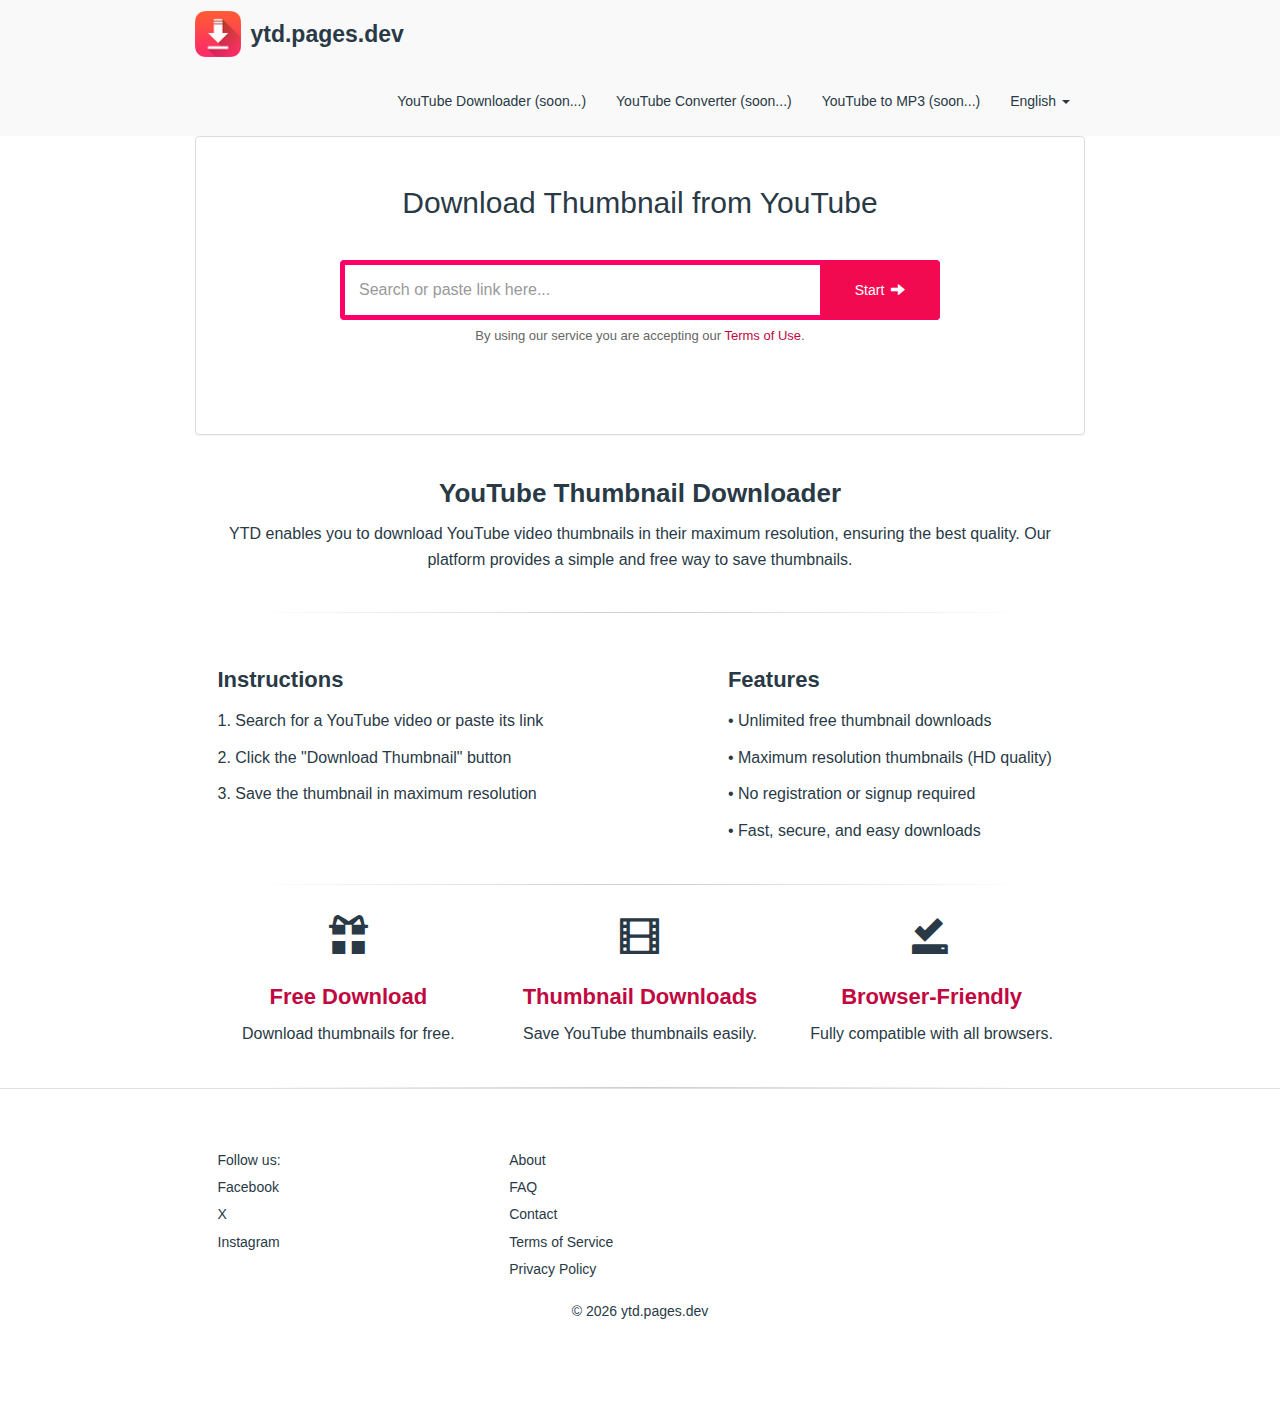
==== index.html @ ef10e4d9 "social media links" ====
<!DOCTYPE html>
<html lang="en">
    <head>
        <meta
            name="viewport"
            content="width=device-width, initial-scale=1, maximum-scale=5"
        />
        <title>
            YouTube Thumbnail Downloader - Download YouTube Thumbnail in Full
            resolution
        </title>
        <meta
            name="description"
            content="Online download thumbnail from YouTube for FREE to PC, mobile. Supports downloading full resolution format: Full HD, High Resolution, Max Resolution, High definition"
        />
        <meta http-equiv="X-UA-Compatible" content="IE=edge" />
        <meta name="robots" content="index, follow" />
        <!-- Schema.org markup -->
        <meta itemprop="name" content="About ytd.pages.dev - YTD Download thumbnail from YouTube" />
        <meta
            itemprop="description"
            content="Online download thumbnail from YouTube for FREE to PC, mobile. Supports downloading full resolution format: Full HD, High Resolution, Max Resolution, High definition"
        />
        <meta itemprop="image" content="images/256x256.png" />
        <meta property="og:type" content="website" />
        <meta property="og:title" content="About ytd.pages.dev - YTD Download thumbnail from YouTube" />
        <meta
            property="og:description"
            content="Online download thumbnail from YouTube for FREE to PC, mobile. Supports downloading full resolution format: Full HD, High Resolution, Max Resolution, High definition"
        />
        <meta property="og:image" content="images/256x256.png" />
        <link rel="canonical" href="index.html" />
        <link rel="alternate" href="index.html" hreflang="x-default" />
        <link rel="alternate" href="index.html" hreflang="en" />
        <link rel="dns-prefetch" href="//youtubepp.com" />
        <link rel="icon" href="images/logo.png" />
        <link rel="stylesheet" type="text/css" href="css/bootstrap.min.css" />
        <link rel="stylesheet" type="text/css" href="css/style.css" />
        <!--[if lt IE 9]>
            <script
                src="https://oss.maxcdn.com/html5shiv/3.7.2/html5shiv.min.js"
                async="async"
            ></script>
            <script
                src="https://oss.maxcdn.com/respond/1.4.2/respond.min.js"
                async="async"
            ></script>
        <![endif]-->
        <script type="text/javascript" charset="utf-8">
            var base_url = 'index.html';
            var page_hl = 'en';
        </script>
    </head>

    <body id="bootstrap-themes" class="swag-line">
<div class="container-overflow-wrap">
    <nav class="navbar navbar-tall navbar-full" role="navigation">
        <div class="container">
            <div class="navbar-header">
                <div class="navbar-brand logo-cont">
                    <a class="" href="index.html" style="padding: 0">
                        <img
                            height="46px"
                            width="46px"
                            src="images/logo.png"
                            alt="Logo"
                            style="height: 46px"
                        />
                        <span id="logo-name"> ytd.pages.dev </span>
                    </a>
                </div>
                <button
                    type="button"
                    class="navbar-toggle collapsed pull-right"
                    data-toggle="collapse"
                    data-target="#global-nav"
                >
                    <span class="sr-only">ytd.pages.dev</span>
                    <span class="icon-bar"></span>
                    <span class="icon-bar"></span>
                    <span class="icon-bar"></span>
                </button>
            </div>
            <div
                class="collapse navbar-collapse p-l-0 p-r-0"
                id="global-nav"
            >
                <div class="navbar-right m-r-0">
                    <ul class="nav navbar-nav m-r-0 m-l-0">
                        <li>
                            <a
                                href="index.html"
                                target="_blank"
                                rel="noopener noreferrer"
                                >YouTube Downloader (soon...)</a
                            >
                        </li>
                        <li>
                            <a
                                href="index.html"
                                target="_blank"
                                rel="noopener noreferrer"
                                >YouTube Converter (soon...)</a
                            >
                        </li>
                        <li>
                            <a
                                href="index.html"
                                target="_blank"
                                rel="noopener noreferrer"
                                >YouTube to MP3 (soon...)</a
                            >
                        </li>
                        <li class="dropdown">
                            <a
                                href="javascript:void(0)"
                                class="dropdown-toggle"
                                data-toggle="dropdown"
                                role="button"
                                aria-haspopup="true"
                                aria-expanded="false"
                                >English <span class="caret"></span
                            ></a>
                            <ul class="dropdown-menu" id="menu-lang">
                            </ul>
                        </li>
                    </ul>
                </div> 
            </div> 
        </div> 
    </nav>
</div> 

            <div class="container">
                <div class="panel panel-default m-b-0">
                    <div class="panel-body">
                        <div class="div-form">
                            <div class="hero hero-homepage">
                                <h1 class="hero-header">
                                    Download Thumbnail from YouTube
                                </h1>
                                <form
                                    class="form-inline form-search"
                                    id="search-form"
                                    name="mc-embedded-subscribe-form"
                                >
                                    <input
                                        class="form-control input-lg"
                                        id="txt-url"
                                        name="query"
                                        type="text"
                                        placeholder="Search or paste link here..."
                                    />
                                    <button
                                        title="Start"
                                        type="button"
                                        id="btn-submit"
                                        class="btn btn-lg"
                                        onclick="analyze();"
                                    >
                                        <span class="hidden-xs">Start </span>
                                        <span
                                            class="glyphicon glyphicon-arrow-right"
                                        ></span>
                                    </button>
                                    <p class="small">
                                        By using our service you are accepting
                                        our
                                        <a
                                            class="active"
                                            href="pages/tos.html"
                                            target="_blank"
                                            >Terms of Use</a
                                        >.
                                    </p>
                                    <img
                                        id="loading_img"
                                        src="images/loading.gif"
                                        style="display: none"
                                        alt="loading..."
                                    />
                                </form>

                                <!-- Preview Section -->
                                <div id="preview-section" style="display: none">
                                    <h4>Thumbnail Preview:</h4>
                                    <img
                                        id="thumbnail-preview"
                                        src=""
                                        alt="Thumbnail Preview"
                                        style="max-width: 100%; height: auto; margin-bottom: 30px"
                                    />
                                    <br />
                                    <a
                                        id="download-link"
                                        href=""
                                        download
                                        style="display: inline-block"
                                        class="btn btn-success"
                                        >Download Thumbnail</a
                                    >
                                </div>

                                <div id="result"></div>
                            </div>
                        </div>
                    </div>
                </div>

                <div
                    class="row row-padded row-bordered row-centered p-l-md p-r-md"
                >
                    <div class="col-sm-12 text-center">
                        <h2><strong>YouTube Thumbnail Downloader</strong></h2>
                        <p>
                            YTD enables you to download YouTube video
                            thumbnails in their maximum resolution, ensuring the
                            best quality. Our platform provides a simple and
                            free way to save thumbnails.
                        </p>
                    </div>
                </div>

                <div
                    class="row row-padded row-bordered homepage-grid text-center p-l-md p-r-md"
                >
                    <div class="col-xs-12 col-sm-7 text-left">
                        <h3><strong>Instructions</strong></h3>
                        <p>1. Search for a YouTube video or paste its link</p>
                        <p>2. Click the "Download Thumbnail" button</p>
                        <p>3. Save the thumbnail in maximum resolution</p>
                    </div>
                    <div class="col-xs-12 col-sm-5 text-left">
                        <h3><strong>Features</strong></h3>
                        <p>• Unlimited free thumbnail downloads</p>
                        <p>• Maximum resolution thumbnails (HD quality)</p>
                        <p>• No registration or signup required</p>
                        <p>• Fast, secure, and easy downloads</p>
                    </div>
                </div>

                <div
                    class="row row-padded row-bordered homepage-grid text-center p-l-md p-r-md featured"
                >
                    <div class="col-sm-4">
                        <span
                            class="glyphicon glyphicon-gift"
                            aria-hidden="true"
                        >
                        </span>
                        <h3><strong>Free Download</strong></h3>
                        <p>Download thumbnails for free.</p>
                    </div>
                    <div class="col-sm-4">
                        <span
                            class="glyphicon glyphicon-film"
                            aria-hidden="true"
                        >
                        </span>
                        <h3><strong>Thumbnail Downloads</strong></h3>
                        <p>Save YouTube thumbnails easily.</p>
                    </div>
                    <div class="col-sm-4">
                        <span
                            class="glyphicon glyphicon-saved"
                            aria-hidden="true"
                        >
                        </span>
                        <h3><strong>Browser-Friendly</strong></h3>
                        <p>Fully compatible with all browsers.</p>
                    </div>
                </div>
            </div>
        </div>

        <div
            class="modal fade"
            id="progressModal"
            tabindex="1"
            role="dialog"
            aria-labelledby="videoTitle"
        >
            <div class="modal-dialog" role="document" style="z-index: 999999">
                <div class="modal-content">
                    <div class="modal-header">
                        <button
                            type="button"
                            class="close"
                            data-dismiss="modal"
                            aria-label="Close"
                        >
                            <span aria-hidden="true">×</span>
                        </button>
                        <h4 class="modal-title" id="progressModalLabel">
                            Please wait...
                        </h4>
                    </div>
                    <div class="modal-body">
                        <div class="progress">
                            <div
                                id="progressBar"
                                class="progress-bar progress-bar-info progress-bar-striped active"
                                role="progressbar"
                                aria-valuenow="50"
                                aria-valuemin="0"
                                aria-valuemax="100"
                                style="width: 0%"
                            ></div>
                        </div>
                        <div id="progressStatus" class="text-center">
                            Processing... Please wait.
                        </div>
                    </div>
                </div>
            </div>
        </div>
        
<footer class="footer clearfix footer-borderless">

    <div class="container">
        <div class="row p-l-md p-r-md">
            <div class="col-md-4">
                <p>Follow us:</p>
                <p><a class="footer-list-link" href="https://www.facebook.com/profile.php?id=61568594661386&mibextid=ZbWKwL">Facebook</a></p>
                <p><a class="footer-list-link" href="https://x.com/YTD1946216?s=09">X</a></p>
                <p><a class="footer-list-link" href="https://www.instagram.com/jphabsytd/profilecard/?igsh=MXM3ZTg4Mm10ZjRxdw==">Instagram</a></p>
            </div>
            <div class="col-md-4">
                <p><a class="footer-list-link" href="pages/about.html">About</a></p>
                <p><a class="footer-list-link" href="pages/faq.html">FAQ</a></p>
                <p><a class="footer-list-link" href="pages/contact.html">Contact</a></p>
                <p><a class="footer-list-link" href="pages/tos.html">Terms of Service</a></p>
                <p><a class="footer-list-link" href="pages/privacy-policy.html">Privacy Policy</a></p>
            </div>
        </div>
    </div>
    
    <p>&copy; <span id="year"></span> ytd.pages.dev</p>
    
</footer>

        <!-- Scripts -->
        <script src="js/main-v2.js"></script>
    </body>
</html>
---- css/style.css ----
.vertical-align {
    display: -webkit-box !important;
    display: -webkit-flex !important;
    display: -ms-flexbox !important;
    display: flex !important;
    -webkit-box-align: center;
    -webkit-align-items: center;
    -ms-flex-align: center;
    align-items: center
}

@-webkit-keyframes bounceInUp {
    0%, 100% {
        -webkit-transition-timing-function: cubic-bezier(0.23, 0.77, 0.34, 0.99);
        transition-timing-function: cubic-bezier(0.23, 0.77, 0.34, 0.99)
    }
    0% {
        -webkit-transform: translate3d(0, 150%, 0);
        transform: translate3d(0, 150%, 0)
    }
    100% {
        -webkit-transform: translate3d(0, 0, 0);
        transform: translate3d(0, 0, 0)
    }
}

@keyframes bounceInUp {
    0%, 100% {
        -webkit-transition-timing-function: cubic-bezier(0.23, 0.77, 0.34, 0.99);
        transition-timing-function: cubic-bezier(0.23, 0.77, 0.34, 0.99)
    }
    0% {
        -webkit-transform: translate3d(0, 150%, 0);
        transform: translate3d(0, 150%, 0)
    }
    100% {
        -webkit-transform: translate3d(0, 0, 0);
        transform: translate3d(0, 0, 0)
    }
}

@-webkit-keyframes bounceOutDown {
    0%, 100% {
        -webkit-transition-timing-function: cubic-bezier(0.23, 0.77, 0.34, 0.99);
        transition-timing-function: cubic-bezier(0.23, 0.77, 0.34, 0.99)
    }
    0% {
        -webkit-transform: translate3d(0, 0, 0);
        transform: translate3d(0, 0, 0)
    }
    100% {
        -webkit-transform: translate3d(0, 150%, 0);
        transform: translate3d(0, 150%, 0)
    }
}

@keyframes bounceOutDown {
    0%, 100% {
        -webkit-transition-timing-function: cubic-bezier(0.23, 0.77, 0.34, 0.99);
        transition-timing-function: cubic-bezier(0.23, 0.77, 0.34, 0.99)
    }
    0% {
        -webkit-transform: translate3d(0, 0, 0);
        transform: translate3d(0, 0, 0)
    }
    100% {
        -webkit-transform: translate3d(0, 150%, 0);
        transform: translate3d(0, 150%, 0)
    }
}

.animated {
    -webkit-animation-fill-mode: both;
    animation-fill-mode: both
}

.background-dark {
    background: #293a46
}

.text-dark {
    color: #293a46
}

.hidden-off-screen {
    position: absolute;
    left: -10000px;
    width: 1px;
    height: 1px;
    overflow: hidden
}

p:empty, #shopify-theme-controls, .jumbo-list-products .themeByline, .jumbo-list-products .themeFullInfo {
    display: none !important
}

.m-a-0 {
    margin: 0 !important
}

.m-t-0 {
    margin-top: 0 !important
}

.m-r-0 {
    margin-right: 0 !important
}

.m-b-0 {
    margin-bottom: 0 !important
}

.m-l-0 {
    margin-left: 0 !important
}

.m-x-0 {
    margin-right: 0 !important;
    margin-left: 0 !important
}

.m-y-0 {
    margin-top: 0 !important;
    margin-bottom: 0 !important
}

.m-a {
    margin: 15px !important
}

.m-t {
    margin-top: 15px !important
}

.m-r {
    margin-right: 15px !important
}

.m-b {
    margin-bottom: 15px !important
}

.m-l {
    margin-left: 15px !important
}

.m-x {
    margin-right: 15px !important;
    margin-left: 15px !important
}

.m-y {
    margin-top: 15px !important;
    margin-bottom: 15px !important
}

.m-x-auto {
    margin-right: auto !important;
    margin-left: auto !important
}

.m-a-md {
    margin: 22.5px !important
}

.m-t-md {
    margin-top: 22.5px !important
}

.m-r-md {
    margin-right: 22.5px !important
}

.m-b-md {
    margin-bottom: 22.5px !important
}

.m-l-md {
    margin-left: 22.5px !important
}

.m-x-md {
    margin-right: 22.5px !important;
    margin-left: 22.5px !important
}

.m-y-md {
    margin-top: 22.5px !important;
    margin-bottom: 22.5px !important
}

.m-a-lg {
    margin: 45px !important
}

.m-t-lg {
    margin-top: 45px !important
}

.m-r-lg {
    margin-right: 45px !important
}

.m-b-lg {
    margin-bottom: 45px !important
}

.m-l-lg {
    margin-left: 45px !important
}

.m-x-lg {
    margin-right: 45px !important;
    margin-left: 45px !important
}

.m-y-lg {
    margin-top: 45px !important;
    margin-bottom: 45px !important
}

.p-a-0 {
    padding: 0 !important
}

.p-t-0 {
    padding-top: 0 !important
}

.p-r-0 {
    padding-right: 0 !important
}

.p-b-0 {
    padding-bottom: 0 !important
}

.p-l-0 {
    padding-left: 0 !important
}

.p-x-0 {
    padding-right: 0 !important;
    padding-left: 0 !important
}

.p-y-0 {
    padding-top: 0 !important;
    padding-bottom: 0 !important
}

.p-a {
    padding: 15px !important
}

.p-t {
    padding-top: 15px !important
}

.p-r {
    padding-right: 15px !important
}

.p-b {
    padding-bottom: 15px !important
}

.p-l {
    padding-left: 15px !important
}

.p-x {
    padding-right: 15px !important;
    padding-left: 15px !important
}

.p-y {
    padding-top: 15px !important;
    padding-bottom: 15px !important
}

.p-a-md {
    padding: 22.5px !important
}

.p-t-md {
    padding-top: 22.5px !important
}

.p-r-md {
    padding-right: 22.5px !important
}

.p-b-md {
    padding-bottom: 22.5px !important
}

.p-l-md {
    padding-left: 22.5px !important
}

.p-x-md {
    padding-right: 22.5px !important;
    padding-left: 22.5px !important
}

.p-y-md {
    padding-top: 22.5px !important;
    padding-bottom: 22.5px !important
}

.p-a-lg {
    padding: 45px !important
}

.p-t-lg {
    padding-top: 45px !important
}

.p-r-lg {
    padding-right: 45px !important
}

.p-b-lg {
    padding-bottom: 45px !important
}

.p-l-lg {
    padding-left: 45px !important
}

.p-x-lg {
    padding-right: 45px !important;
    padding-left: 45px !important
}

.p-y-lg {
    padding-top: 45px !important;
    padding-bottom: 45px !important
}

.alert {
    border-radius: 6px;
    margin: 10px auto;
    padding: 10px;
    font-size: 12px
}

.alert-error {
    background-color: #fff7f7;
    border: 1px solid #ffc4c3;
    color: #e05050
}

.alert-success {
    background-color: #f2fff3;
    border: 1px solid #b3f4b6;
    color: #2ebd67
}

.errors ul {
    list-style: none;
    margin: 0;
    padding: 0
}

.btn-lg.focus, .btn-lg:focus, .btn-lg {
    display: inline-block;
    font-size: 14px;
    border-radius: 4px;
    color: #fff;
    border: 1px solid #ff0068;
    background: #f20a51;
    font-weight: 400
}

.btn.btn-lg:hover {
    color: #fff;
    background: #c10841;
    border: 1px solid #ff0068
}

input.btn:focus {
    outline: 0
}

.btn-sm {
    font-size: 12px;
    padding: 5px 15px
}

.btn-icon {
    background: transparent;
    margin-top: 0;
    margin-bottom: 0;
    padding: 12px 0;
    opacity: .2;
    -webkit-transition: opacity .2s ease-in-out;
    transition: opacity .2s ease-in-out
}

.btn-icon:hover, .btn-icon:focus {
    outline: none !important;
    opacity: .4
}

.btn-icon.btn-active {
    opacity: 1;
    pointer-events: none
}

.btn-icon:first-child {
    margin-left: 25px;
    margin-right: 5px
}

.link {
    font-size: inherit;
    background: transparent;
    padding: 0;
    margin: 0;
    border: 0;
    text-decoration: underline
}

.footer {
    position: relative;
    padding: 20px 0;
    text-align: center;
    font-size: 14px;
    border-top: 1px solid #dcdfe4
}

.footer p {
    margin-bottom: 5px
}

.footer a {
    text-decoration: none
}

.footer a:hover, .footer a:focus {
    text-decoration: underline
}

.footer-list, .footer-social-buttons {
    list-style: none;
    padding: 0;
    margin: 0 0 10px
}

.footer p:last-of-type, .footer-social-buttons {
    margin-bottom: 20px
}

.footer-list-item, .footer-social-buttons li {
    display: inline-block
}

.footer-list-item:not(:last-child):after {
    content: "\b7";
    padding: 10px
}

.btn-follow {
    margin-right: 20px
}

.btn-follow .twitter-follow-button {
    width: 225px !important
}

.btn-tweet .twitter-share-button {
    width: 98px !important
}

@media (min-width: 768px) {
    .footer {
        padding: 60px 0
    }
}

label, legend {
    font-size: 12px;
    display: block;
    margin-bottom: 3px;
    font-weight: 400
}

.form-control {
    border: 1px solid #dcdfe4;
    height: 36px;
    padding: 0 10px;
    border-radius: 4px;
    box-shadow: none
}

.form-control:focus {
    border: 1px solid #6b15a1;
    outline: 0;
    -webkit-box-shadow: inset 0 1px 1px rgba(0, 0, 0, 0.075), 0 0 5px rgba(107, 21, 161, 0.3)
}

.input-lg {
    height: 40px;
    padding: 0 14px;
    font-size: 16px
}

.form-wrapper {
    width: 350px;
    margin: 25px auto
}

.form-wrapper input:not(.input-as-link) {
    width: 100%;
    box-sizing: border-box;
    margin-bottom: 15px
}

.form-wrapper .btn {
    margin-top: 20px
}

.form-description {
    font-size: 14px;
    margin-bottom: 40px
}

.form-fineprint {
    color: #697176;
    font-size: 12px;
    margin-top: -5px
}

.form-fineprint a, .form-fineprint .input-as-link {
    text-decoration: none
}

.form-fineprint a:hover, .form-fineprint .input-as-link:hover, .form-fineprint a:focus, .form-fineprint .input-as-link:focus {
    color: #6b15a1;
    text-decoration: underline
}

.form-recover-password, .form-wrapper.is-inRecoveryMode .form-login {
    display: none
}

.form-wrapper.is-inRecoveryMode .form-recover-password {
    display: block
}

#search-form {
    margin: 36px auto;
    max-width: 600px;
    position: relative
}

#search-form #txt-url {
    padding-right: 60px;
    width: 100%;
    height: 60px;
    border: 5px solid #ff0068;
    border-radius: 4px
}

#search-form #btn-submit {
    position: absolute;
    right: 0;
    top: 0;
    height: 60px;
    width: 60px;
    border-radius: 0 4px 4px 0
}

.btn-lg {
    padding: 10px
}

.input-as-link {
    background: none;
    padding: 0;
    display: inline;
    border-width: 0
}

@media (min-width: 768px) {
    #search-form #txt-url {
        padding-right: 130px
    }

    .btn-lg {
        padding: 10px 24px
    }

    #search-form #btn-submit {
        position: absolute;
        right: 0;
        top: 0;
        height: 60px;
        width: 120px;
        border-radius: 0 4px 4px 0
    }

    .form-wrapper {
        margin: 50px auto
    }
}

@media (min-width: 768px) {
    .container {
        width: 710px
    }
}

@media (min-width: 992px) {
    .container {
        width: 890px
    }
}

.container {
    padding: 0
}

.row-centered {
    display: -webkit-box;
    display: -webkit-flex;
    display: -ms-flexbox;
    display: flex;
    -webkit-box-align: center;
    -webkit-align-items: center;
    -ms-flex-align: center;
    align-items: center
}

.row-spaced {
    margin-bottom: 80px !important
}

.row-spaced:last-child {
    margin-bottom: 0 !important
}

.row-padded {
    padding-top: 30px;
    padding-bottom: 30px
}

.row-bordered, .row-backbordered {
    position: relative
}

.row-bordered::before {
    background: rgba(0, 0, 0, 0) radial-gradient(ellipse at center center, rgba(0, 0, 0, 0.2) 0px, rgba(255, 255, 255, 0) 75%) repeat scroll 0 0;
    bottom: 0;
    content: "";
    display: block;
    height: 1px;
    left: 50%;
    margin-left: -40%;
    position: absolute;
    width: 80%
}

.row-backbordered:before {
    content: '';
    position: absolute;
    display: block;
    top: 45%;
    left: -1000px;
    right: -1000px;
    height: 1px;
    background-color: #dcdfe4
}

.row .screenshot {
    margin-bottom: 40px
}

.container-fill-height {
    min-height: 100vh
}

.container-overflow-wrap {
    background: #f9f9f9;
    overflow: hidden
}

.hero {
    position: relative;
    text-align: center;
    padding: 80px 0;
    border-bottom: 1px solid #dcdfe4
}

.hero > .hero-header:first-child {
    font-size: 30px;
    margin-top: 0;
}

.hero-subheader {
    color: #697176;
    margin: 0 auto;
    max-width: 60%
}

.hero-homepage.hero {
    padding: 30px 0;
    overflow: hidden;
    border-bottom: 0
}

.hero-homepage > .btn {
    margin-top: 20px
}

hr {
    border-width: 0;
    border-top: 1px solid #dcdfe4;
    margin: 20px 0 30px
}

.swag-line-bottom:before {
    top: auto;
    bottom: 0
}

.list-group-item {
    padding: 25px 0;
    border-left: 0;
    border-right: 0;
    border-bottom: 0;
    background: transparent
}

.list-group-item:first-child {
    padding-top: 10px;
    border-top: 0;
    border-radius: 0
}

.list-group-item:last-child {
    border-radius: 0
}

.list-group-item-heading {
    font-size: 12px;
    font-weight: 400;
    text-align: left
}

.list-group-email-lockup {
    margin-right: 60px
}

@media (min-width: 768px) {
    .list-group-item {
        border-top: 0;
        padding-top: 10px
    }

    .list-group-item:first-child {
        float: left
    }

    .list-group-item-heading {
        font-size: 12px;
        font-weight: 400;
        text-align: left
    }
}

.navbar {
    border: 0;
    border-radius: 0;
    margin-bottom: 0
}

.navbar-header {
    text-align: center
}

.navbar-brand {
    height: auto;
    padding: 0;
    font-size: 16px;
    display: inline-block;
    float: left;
    text-align: center;
    margin: 9px 0 0 20px
}

.navbar-nav > li > a {
    font-size: 14px
}

.navbar-brand #logo-name {
    display: inline-block;
    font-size: 23px;
    font-weight: 700;
    line-height: 46px;
    padding-left: 5px
}
.navbar-brand a {
    display: inline-block;
    height: 46px;
    line-height: 46px;
    vertical-align: middle;
}

.navbar-brand img {
    display: inline-block;
    vertical-align: top
}

.navbar-default .navbar-brand, .navbar-default .navbar-brand:focus, .navbar-default .navbar-brand:hover, .navbar-default .navbar-nav > li > a, .navbar-default .navbar-nav > li > a:focus, .navbar-default .navbar-nav > li > a:hover {
    background: transparent;
    font-weight: 300
}

.navbar-toggle {
    position: absolute;
    right: 10px;
    top: 0px;
    border-color: #c10841;
    color: #293a46;
    margin-right: 0
}

.navbar-toggle:hover, .navbar-default .navbar-toggle:focus {
    background: #f9f9f9;
    border-color: #c10841
}

.navbar-toggle .icon-bar {
    background: #c10841
}

.navbar-minimal .navbar-header {
    text-align: center !important;
    float: none !important
}

.navbar-default .navbar-form {
    border: 0;
    padding: 0 15px
}

.navbar-default .navbar-form a.btn {
    margin-left: 10px
}

.navbar.navbar-fixed-bottom {
    border-top: 1px solid #ddd
}

.navbar-fixed-bottom .navbar-nav, .navbar-fixed-bottom .navbar-header {
    display: none
}

.navbar-fixed-bottom .navbar-right {
    margin-right: 0
}

.navbar-fixed-bottom .navbar-right .close {
    margin-top: 8px
}

.navbar-fixed-bottom .dropdown .caret {
    position: absolute;
    right: 20px;
    top: 27px
}

.navbar-fixed-bottom .dropdown {
    border-left: 1px solid #dcdfe4;
    border-right: 1px solid #dcdfe4
}

.navbar-fixed-bottom .dropdown + .dropdown {
    margin-left: -1px
}

.navbar-fixed-bottom .dropdown-toggle {
    line-height: 1.2;
    padding: 7px 25px 13px;
    min-width: 130px;
    margin-left: 0
}

.navbar-fixed-bottom .navbar-nav > li > .dropdown-menu {
    width: auto;
    right: -1px;
    left: -1px;
    min-width: 130px;
    margin-bottom: 1px;
    border: 1px solid #dcdfe4;
    border-bottom-width: 0;
    box-shadow: none
}

.navbar-fixed-bottom .navbar-nav > .open > a, .navbar-fixed-bottom .navbar-nav > .open > a:focus, .navbar-fixed-bottom .navbar-nav > .open > a:hover {
    color: inherit;
    background-color: inherit
}

.navbar-fixed-bottom .dropdown-menu > li > a {
    font-weight: 300;
    padding: 8px 24px
}

.navbar-fixed-bottom small {
    font-size: 70%
}

.navbar-fixed-bottom .navbar-form {
    margin-top: 8px
}

.navbar-fixed-bottom .navbar-brand {
    padding: 16px 25px
}

@media (min-width: 768px) {
    .navbar {
        margin-bottom: 0
    }

    .navbar > .container .navbar-brand, .navbar > .container-fluid .navbar-brand {
        margin-left: 0
    }

    .navbar-tall {
        height: 66px
    }

    .navbar-tall .navbar-header, .navbar-tall .navbar-nav {
        line-height: 66px;
        text-align: left
    }

    .navbar-brand {
        float: none;
        display: inline-block;
        text-align: left
    }

    .navbar-nav > li > a {
        display: inline-block
    }

    .navbar-nav > li:first-child > a {
        margin-left: 0
    }

    .navbar-fixed-bottom .navbar-nav, .navbar-fixed-bottom .navbar-header {
        display: block
    }

    .navbar-fixed-bottom .navbar-right .close {
        display: none
    }
}

.page-header {
    margin-top: 50px;
    border-bottom: 0
}

.table {
    width: 100%
}

.table > thead > tr > th {
    font-size: 12px;
    font-weight: 400;
    text-align: left
}

.table > thead > tr > th, .table > tbody > tr > td {
    padding: 20px;
    text-align: left;
    border-bottom: 1px solid #dcdfe4;
    border-top: 0
}

.table-responsive {
    border: 0;
    overflow-x: visible
}

.table-responsive .btn-sm {
    margin: -5px 0
}

body {
    font-size: 16px;
    font-family: Roboto, sans-serif;
    font-weight: 300;
    line-height: 1.6
}

h1 {
    font-size: 21px;
    font-weight: 300
}

h2 {
    font-size: 18px;
    font-weight: 300
}

h3 {
    font-size: 26px;
    font-weight: 300
}

h4 {
    font-size: 16px;
    font-weight: 300
}

h5 {
    font-size: 16px;
    font-weight: 400
}

h1, h2, h3, h4, h5 {
    line-height: 1.4
}

h1 a:hover, h1 a:focus, h2 a:hover, h3 a:hover, h3 a:focus, h4 a:hover, h4 a:focus, h5 a:hover, h5 a:focus {
    text-decoration: none;
    color: inherit
}

h1, h2 {
    margin: 10px 0
}

h5 {
    margin: 6px 0
}

@media (min-width: 768px) {
    body {
        font-size: 16px;
        font-family: Roboto, sans-serif;
        font-weight: 300;
        line-height: 1.6
    }

    h1 {
        font-size: 38px;
        font-weight: 300
    }

    h2 {
        font-size: 26px;
        font-weight: 300;
        line-height: 1.4
    }

    h3 {
        font-size: 26px;
        font-weight: 300
    }

    h4 {
        font-size: 18px;
        font-weight: 300
    }

    h5 {
        font-size: 16px;
        font-weight: 400
    }
}

body {
    color: #293a46
}

a {
    text-decoration: none;
    color: inherit
}

a:hover, a:focus, p a {
    text-decoration: none;
    color: #c10841
}

.text-muted {
    color: #697176
}

.text-uppercase {
    text-transform: uppercase;
    letter-spacing: .2em;
    font-weight: 400
}

.shopify-preview-bar {
    display: none
}

.panel-floating {
    overflow: hidden;
    box-shadow: 0 2px 15px rgba(0, 0, 0, 0.1)
}

.panel-profile .panel-title {
    margin-bottom: 5px
}

.panel-profile .panel-heading {
    height: 150px;
    background-size: cover
}

.panel-profile-img {
    max-width: 100px;
    margin-top: -70px;
    margin-bottom: 5px;
    border: 3px solid #fff;
    border-radius: 100%;
    box-shadow: 0 1px 1px rgba(0, 0, 0, 0.1)
}

.popup {
    font-size: 12px;
    display: inline-block;
    position: relative
}

.caret.up {
    border-top: 0;
    border-bottom: 4px solid
}

.popup .caret {
    margin-left: 5px
}

.popup-items {
    font-size: inherit;
    position: absolute;
    background-color: #fff;
    width: 250px;
    left: 50%;
    margin-left: -125px;
    bottom: 30px;
    top: auto;
    border-radius: 6px;
    border: 1px solid rgba(0, 0, 0, 0.25);
    padding: 0;
    box-shadow: none;
    font-weight: inherit;
    z-index: 1050
}

.popup-item {
    position: relative;
    border: 0;
    width: 100%;
    background: transparent;
    text-align: left;
    border-bottom: 1px solid #dcdfe4;
    padding: 20px;
    border-radius: 6px 6px 0 0
}

.popup-item:last-child {
    border-radius: 0 0 6px 6px;
    border-bottom: none
}

.popup-item:hover, .popup-item:focus {
    background-color: #f9f9f9
}

.popup-item-price {
    position: absolute;
    right: 20px;
    top: 20px;
    color: #6b15a1;
    font-weight: 400
}

.popup-item a {
    color: #6b15a1
}

.popup-item p:last-child {
    margin-bottom: 5px
}

.popup-screen {
    display: block;
    position: fixed;
    z-index: 1040;
    top: 0;
    bottom: 0;
    left: 0;
    right: 0
}

body h3 {
    font-size: 21px;
    margin-bottom: 12px
}

#search-form p {
    color: #666;
    font-size: 13px;
    padding: 6px
}

body h4 a, body p a {
    text-decoration: none;
    color: #6b15a1
}

body h5 {
    font-size: 17px;
    margin-bottom: 8px
}

.homepage-grid h3 {
    font-size: 22px
}

.homepage-terminal-example {
    font-family: monospace;
    background: #272b38;
    color: #48d8a0;
    border-radius: 8px;
    padding: 30px
}

.homepage-terminal-example .text-muted {
    color: #6a7490
}

.homepage-grid-icon {
    margin-bottom: 8px
}

@media (min-width: 768px) {
    .homepage-terminal-example {
        padding: 50px
    }
}

.homepage-xs-grid {
    margin: 50px auto 0
}

.homepage-xs-grid > div {
    padding-left: 30px;
    padding-right: 30px;
    margin-bottom: 50px
}

.homepage-xs-grid h3 {
    font-size: 22px
}

.sky-pilot-access-denied {
    text-align: center;
    padding: 50px 0 150px
}

.sky-pilot-access-denied > h2 {
    font-size: 26px
}

.sky-pilot-access-denied > h2 + p {
    display: none
}

.sky-pilot-access-denied > p + p {
    max-width: 500px;
    margin: 0 auto;
    color: #697176
}

.sky-pilot-access-denied > p + p:after {
    content: "We'll get you sorted out: themes@getbootstrap.com"
}

.product-details .themeByline, .product-details .themeFullInfo {
    display: none
}

.product-details {
    position: absolute;
    background: #fff;
    width: 100%;
    max-height: 100%;
    overflow: auto;
    bottom: 0;
    z-index: 10000;
    box-shadow: 0 0 15px 0 rgba(0, 0, 0, 0.1)
}

.product-details .container {
    max-width: 960px
}

.product-details h2 {
    margin: 50px 0 30px
}

.product-details .product-details-spacer {
    margin-bottom: 50px
}

.product-detail-trifecta {
    max-width: 80%;
    margin: 0 auto 40px
}

.product-detail-trifecta p {
    font-size: 14px
}

.product-details .close {
    margin-top: 15px;
    margin-right: 15px
}

.iframe-preview {
    position: absolute;
    top: 0;
    left: 0;
    width: 100%;
    height: 100%;
    border: 0;
    padding-bottom: 56px
}

.iframe-phone {
    width: 375px;
    left: 50%;
    margin-left: -187px
}

@media (min-width: 768px) {
    .product-details {
        overflow: visible
    }

    .product-detail-trifecta {
        margin-bottom: 80px
    }
}

.rte {
    line-height: 1.8;
    margin-bottom: 80px
}

.rte-heading {
    margin-top: 40px;
    margin-bottom: 0
}

.rte a {
    color: #6b15a1
}

.rte h4 {
    color: #697176;
    text-align: center;
    margin-bottom: 30px
}

.rte .postList, .rte p {
    margin-bottom: 30px
}

@media (min-width: 768px) {
    .rte-heading {
        margin-top: 80px;
        margin-bottom: 5px
    }

    .rte h4 {
        margin-bottom: 60px
    }
}

.a3-experiment {
    margin-top: 40px
}

.a3-experiment .hero-homepage > .btn {
    font-size: 16px;
    padding: 10px 30px 11px
}

.a3-experiment .hero-header {
    margin-bottom: 0
}

.a3-experiment .hero-header + h4 {
    margin-top: 5px
}

.btn .glyphicon {
    margin: -1px 0 0 3px
}

#result {
    max-width: 800px;
    margin: 20px auto 0
}


.nav-tabs > li > a {
    border-radius: 2px 2px 0 0;
    color: #555555;
    padding: 10px 20px 11px;
    transition: background-color .2s linear 0;
    font-weight: 700
}
.nav-tabs>li.active>a, .nav-tabs>li.active>a:hover, .nav-tabs>li.active>a:focus {
    color: #c10841;
}
.tab-content .table-bordered {
    border-top: 0
}

.thumbnail {
    margin: 0 auto;
    vertical-align: middle;
    border: 0
}
.ig-thumb img {
    max-height: 250px;
    object-fit: cover;
}
#result .thumbnail.cover {
    padding-top: 0
}
#result .tab-content .btn { width: 100%; }
.search-info > a {
    display: block;
    font-size: 13px;
    font-weight: 500;
    height: 43px;
    line-height: 19px;
    overflow: hidden;
    padding-top: 5px;
    text-align: left;
    text-decoration: none;
    text-overflow: ellipsis
}

.progress {
    position: relative;
    height: 30px
}

.progress-bar {
    box-shadow: none;
    filter: none;
    font-size: 14px;
    line-height: 30px;
    text-align: left;
    text-indent: 10px;
    text-shadow: none;
    transition: width 0.5s ease;
    -webkit-transition: width 0.5s ease;
    -moz-transition: width 0.5s ease;
    -o-transition: width 0.5s ease;
}
#cp_converting {
    position: absolute;color: #FFF;display: block;width: 100%;text-align: center;
}
.progress small {
    color: #fff;
    line-height: 30px;
    position: absolute;
    left: 10px
}

.thumbnail .ythumbnail {
    width: 100%
}

.media, .media-body {
    overflow: visible;
    display: table-cell
}

.media-body {
    width: auto
}

.media-heading {
    font-size: 19px
}

.featured .glyphicon {
    font-size: 39px
}

.featured h3, a.active {
    color: #c10841
}

.featured h3 {
    margin-bottom: 8px
}

.ic_android {
    background: rgba(0, 0, 0, 0) url(../images/ic-android.png) no-repeat scroll center top;
    background-size: contain;
    display: inline-block;
    height: 24px;
    width: 21px;
    margin-bottom: 3px;
    vertical-align: middle
}

.nav-tabs > li.active > a, .nav-tabs > li.active > a:focus, .nav-tabs > li.active > a:hover {
    background-color: #eee
}

.thumbnail .caption {
    padding: 9px 0;
    overflow: hidden;
}

.autocomplete-suggestions {
    background-color: #fff;
    border: 1px solid #d3e0e9;
    border-radius: 0;
    box-shadow: 0 3px 3px rgba(0, 0, 0, 0.21);
    padding: 6px 0 19px;
    overflow: auto
}

.autocomplete-suggestion {
    padding: 0 15px
}

.autocomplete-suggestions .autocomplete-selected {
    background: #eee
}

.video-thumbnail img {
    width: 100%;
    height: auto
}

a.video-thumbnail {
    float: left;
    position: relative;
    width: 100%
}

a.video-thumbnail span {
    width: 100%;
    height: 100%;
    position: absolute;
    background: url(../images/play-btn.png) no-repeat;
    background-position: 50% 50%;
    background-size: 186%;
    left: 0;
    top: 0;
    opacity: .7
}

a.video-thumbnail span:hover {
    opacity: .9
}

.item-thumbnail {
    display: block;
    position: relative
}

.item-thumbnail span.time {
    background: #000 none repeat scroll 0 0;
    bottom: 0;
    color: #fff;
    font-size: 12px;
    line-height: 16px;
    padding: 0 5px;
    position: absolute;
    right: 0
}

.installAppAndroid {
    background-color: #fbfbfb;
    border: 1px solid transparent;
    box-shadow: 0 1px 2px rgba(0, 0, 0, 0.3);
    height: 70px;
    left: 0;
    position: fixed;
    top: 0;
    width: 100%;
    z-index: 1000000
}

.closeInstallAppAnroid {
    float: left;
    height: 10px;
    margin-left: 10px;
    margin-top: 25px;
    width: 20px
}

.infoLeftInstallAppAnroid {
    color: #333;
    float: left;
    font-size: 16px
}

.infodetailInstallAppAnroid {
    color: #333;
    font-size: 13px;
    padding-top: 5px;
    width: 250px
}

.buttonInstallAppAnroid {
    font-size: 14px;
    margin-right: 10px;
    margin-top: -17px;
    padding: 7px 10px 4px;
    position: absolute;
    right: 0;
    top: 50%
}

.infoLeftInstallAppAnroid img {
    float: left;
    margin: 5px 10px 5px 5px;
    width: 60px
}

.ads-social-box {
    width: 350px;
    height: auto;
    display: block;
    float: left
}

.comment-box {
    max-width: 530px;
    width: calc(100% - 350px);
    float: left;
    padding: 0 10px
}

.fb_iframe_widget, .fb_iframe_widget span, .fb_iframe_widget span iframe[style] {
    width: 100% !important
}

.disqus-footer__wrapper {
    display: none !important
}

.article img {
    max-width: 100%
}

.article h1 {
    font-size: 29px
}

.article.p-l-md {
    padding-left: 0 !important
}

@media screen and (max-width: 480px) {
    a.video span {
        background-size: 400%
    }
}

@media (max-width: 767px) {
    .input-lg {
        padding: 0 6px
    }

    .navbar-nav > li > a {
        text-align: right;
        margin-right: 30px
    }

    .thumbnail {
        padding-top: 0
    }

    .table > thead > tr > th, .table > tbody > tr > td {
        padding: 10px 5px;
        vertical-align: middle
    }

    #result { margin: 10px auto 0}

    .nav-tabs > li > a {
        padding: 10px 10px 11px
    }

    #search-form p.small {
        font-size: 11px
    }

    .hero-homepage.hero {
        padding: 10px 0
    }

    #search-form {
        margin: 36px auto 10px
    }

    .container > .panel {
        border-radius: 0
    }

    .ads-social-box {
        width: 100%;
        height: auto;
        display: block;
        float: none
    }

    .comment-box {
        max-width: 100%;
        width: 100%;
        float: none
    }

    .article h1 {
        font-size: 21px
    }
}

.extension {
    display: none;
    position: fixed;
    bottom: 14px;
    right: 0;
    z-index: 1200;
    width: 220px;
    font-weight: 400;
    color: #fff;
    cursor: pointer;
    box-shadow: 0 2px 4px 0 rgba(0, 0, 0, 0.19);
    background: #c10841;
    transform: translateZ(0)
}

.extension.is-rolledUp {
    margin-right: 20px;
    border-radius: 5px;
    animation: extRollUp 2.6s ease-in-out
}

@media (min-width: 1025px) {
    .extension {
        display: block;
        animation: extAppear .8s ease-in-out
    }
}

.extension-header {
    padding: 5px 10px;
    font-size: 0;
    line-height: 0
}

.is-init .extension-header {
    border-radius: 0;
    background: none
}

.is-rolledUp .extension-header {
    border-radius: 5px;
    background: #c10841;
    animation: extRollUpHeader 2.6s ease-in-out
}

.is-rolledUp--half .extension-header {
    animation: none;
    transition: all .78s ease-in-out .78s
}

.is-superCollapsed .extension-header, .is-rolledDown .extension-header {
    padding: 6px;
    border-radius: 5px 0 0 5px;
    animation: extRollDownHeader 2.6s ease-in-out
}

.is-superCollapsed .extension-header {
    animation: none
}

.is-rolledDown--half .extension-header {
    animation: extRollDownHeaderHalf 1.95s ease-in-out
}

.extension-headerImgContainer {
    display: inline-block;
    width: 56px;
    height: 60px;
    margin-right: 16px;
    vertical-align: middle;
    line-height: 60px
}

.is-rolledUp .extension-headerImgContainer {
    transition: all 0 ease-in-out .91s
}

.is-superCollapsed .extension-headerImgContainer, .is-rolledDown .extension-headerImgContainer {
    width: 26px;
    height: 26px;
    margin-right: 0;
    text-align: center;
    line-height: 26px;
    transition: all 0 ease-in-out 1.82s
}

.is-rolledDown--half .extension-headerImgContainer {
    transition: all 0 ease-in-out 1.17s
}

.extension-headerImg {
    max-width: 100%;
    max-height: 100%
}

.extension-headerText {
    display: inline-block;
    overflow: hidden;
    width: calc(100% - 56px - 16px);
    max-height: 150px;
    line-height: 1.25em;
    vertical-align: middle;
    font-size: 15px;
    font-weight: 700
}

.is-rolledUp .extension-headerText {
    transition: all 0 ease-in-out .91s
}

.is-superCollapsed .extension-headerText, .is-rolledDown .extension-headerText {
    max-height: 0;
    width: 0;
    transition: all 0 ease-in-out 1.82s
}

.is-rolledDown--half .extension-headerText {
    transition: all 0 ease-in-out 1.17s
}
.mp3-btns {display: inline-block}

.footer .row  {
    text-align: left;
}
.footer .row .footer-list-link {
    color: inherit; text-align: left;
}
@media screen and (min-width: 768px) and (max-width: 992px) {
    .navbar-tall {
        height: auto;
    }
    .navbar-tall .navbar-header {
        width: 100%;
        text-align: center;
    }
    .navbar-right {
        width: 100%;
        float: none !important;
        margin-right: unset;
    }
    .navbar-nav > li.snav {
        display: none;
    }
}

@media (max-width: 768px)
{
    h2 {
        font-size: 21px
    }
    .hero > .hero-header:first-child {
        font-size: 29px;
        margin-top: 0;
        line-height: 1.5 !important;
        padding-top: 20px
    }
}
@media (max-width: 499px){
    .col-xxs-12{
        width: 100%;
    }
    .btn.btn-mp3 {
        display: block; width: 100%;
        margin-top: 20px;
    }
}

@media only screen and (max-width:241px) {
    .panel-body {
        padding: 10px;
    }
    .navbar-toggle {
        right: 5px;
        padding: 9px 6px;
    }
    .navbar-brand #logo-name {
        padding-left: 2px;
    }
    .hero > .hero-header:first-child {
        padding-top: 0;
        font-size: 24px;
        line-height: normal !important;
    }
    #search-form {
        margin: 20px auto 10px;
    }
    #search-form #txt-url {
        height: 50px;
        line-height: 50px;
        padding-right: 50px
    }
    #search-form #btn-submit {
        height: 50px;
        width: 45px;
    }
    .btn {
        padding: 5px 3px;
    }
}
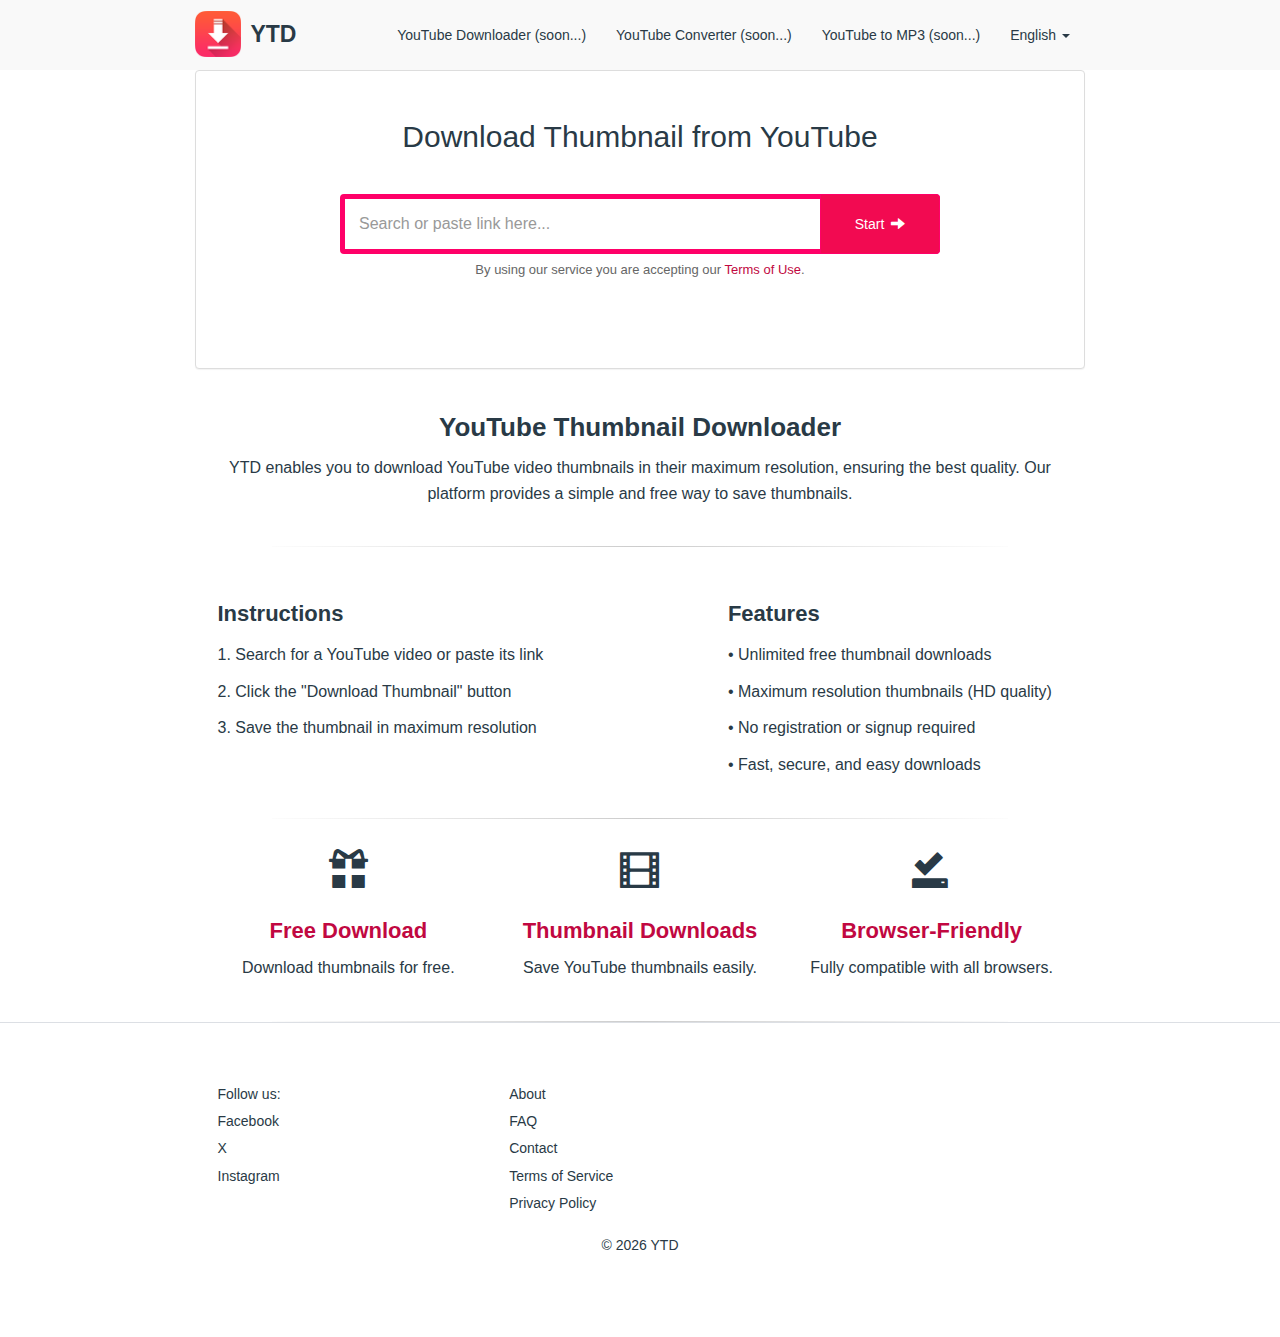
==== commit e88e6fbc: "change ytd.pages.dev to YTD" ====
--- a/index.html
+++ b/index.html
@@ -16,14 +16,14 @@
         <meta http-equiv="X-UA-Compatible" content="IE=edge" />
         <meta name="robots" content="index, follow" />
         <!-- Schema.org markup -->
-        <meta itemprop="name" content="About ytd.pages.dev - YTD Download thumbnail from YouTube" />
+        <meta itemprop="name" content="About YTD - YTD Download thumbnail from YouTube" />
         <meta
             itemprop="description"
             content="Online download thumbnail from YouTube for FREE to PC, mobile. Supports downloading full resolution format: Full HD, High Resolution, Max Resolution, High definition"
         />
         <meta itemprop="image" content="images/256x256.png" />
         <meta property="og:type" content="website" />
-        <meta property="og:title" content="About ytd.pages.dev - YTD Download thumbnail from YouTube" />
+        <meta property="og:title" content="About YTD - YTD Download thumbnail from YouTube" />
         <meta
             property="og:description"
             content="Online download thumbnail from YouTube for FREE to PC, mobile. Supports downloading full resolution format: Full HD, High Resolution, Max Resolution, High definition"
@@ -66,7 +66,7 @@
                             alt="Logo"
                             style="height: 46px"
                         />
-                        <span id="logo-name"> ytd.pages.dev </span>
+                        <span id="logo-name"> YTD </span>
                     </a>
                 </div>
                 <button
@@ -75,7 +75,7 @@
                     data-toggle="collapse"
                     data-target="#global-nav"
                 >
-                    <span class="sr-only">ytd.pages.dev</span>
+                    <span class="sr-only">YTD</span>
                     <span class="icon-bar"></span>
                     <span class="icon-bar"></span>
                     <span class="icon-bar"></span>
@@ -335,7 +335,7 @@
         </div>
     </div>
     
-    <p>&copy; <span id="year"></span> ytd.pages.dev</p>
+    <p>&copy; <span id="year"></span> YTD</p>
     
 </footer>
 
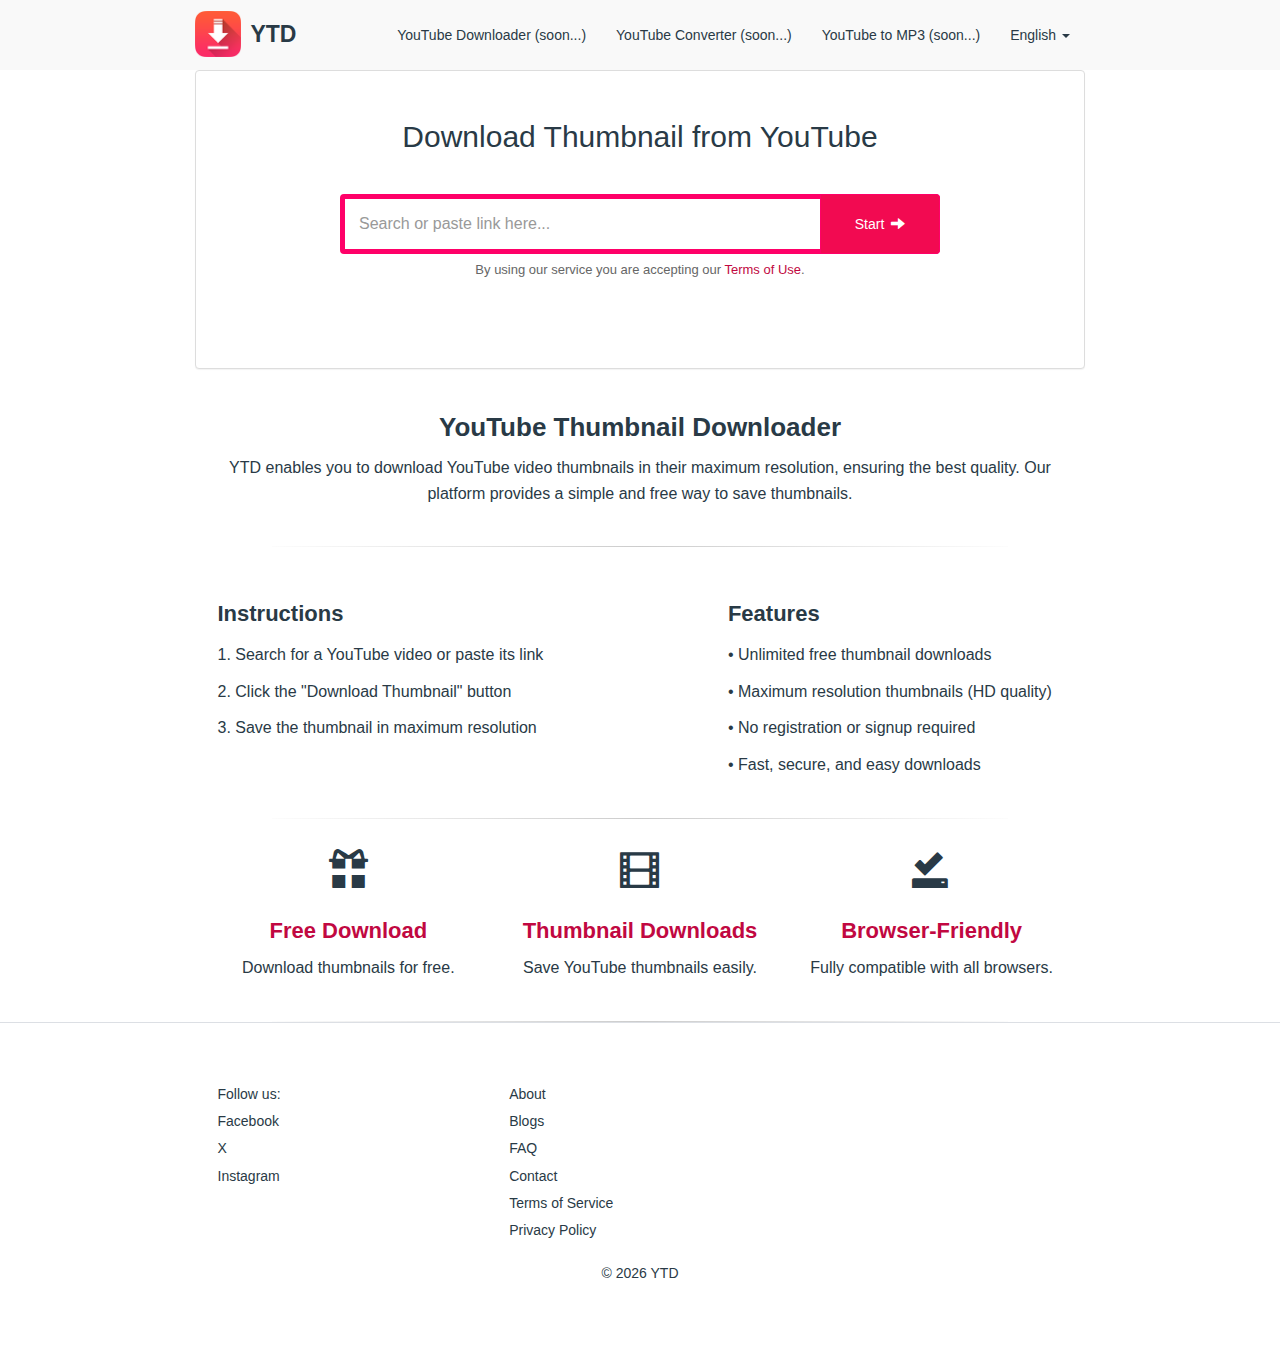
==== commit ce87c1be: "updates for pages and articles links" ====
--- a/index.html
+++ b/index.html
@@ -29,7 +29,7 @@
             content="Online download thumbnail from YouTube for FREE to PC, mobile. Supports downloading full resolution format: Full HD, High Resolution, Max Resolution, High definition"
         />
         <meta property="og:image" content="images/256x256.png" />
-        <link rel="canonical" href="index.html" />
+        <link rel="canonical" href="https://youtubethumbnaildownloader.pages.dev/index.html" />
         <link rel="alternate" href="index.html" hreflang="x-default" />
         <link rel="alternate" href="index.html" hreflang="en" />
         <link rel="dns-prefetch" href="//youtubepp.com" />
@@ -327,6 +327,7 @@
             </div>
             <div class="col-md-4">
                 <p><a class="footer-list-link" href="pages/about.html">About</a></p>
+                <p><a class="footer-list-link" href="pages/blogs.html">Blogs</a></p>
                 <p><a class="footer-list-link" href="pages/faq.html">FAQ</a></p>
                 <p><a class="footer-list-link" href="pages/contact.html">Contact</a></p>
                 <p><a class="footer-list-link" href="pages/tos.html">Terms of Service</a></p>
--- a/css/style.css
+++ b/css/style.css
@@ -1943,3 +1943,49 @@
         padding: 5px 3px;
     }
 }
+
+
+/* blog-style.css */
+
+/* Flexbox for aligning image with text */
+.blog-entry .row {
+    display: flex;
+    align-items: stretch; /* Make sure all items have the same height */
+}
+
+/* Set the image to fit its container while keeping the aspect ratio */
+.blog-entry .col-md-4 {
+    flex: 0 0 25%; /* Image takes up 25% of the row */
+    display: flex;
+    align-items: center; /* Vertically center the image */
+    justify-content: center; /* Horizontally center the image */
+}
+
+.blog-entry img {
+    max-width: 100%; /* Ensure image is responsive */
+    height: auto; /* Maintain aspect ratio */
+    object-fit: cover; /* Make the image cover the area */
+}
+
+/* Ensure the text section (title and description) takes up the remaining space */
+.blog-entry .col-md-8 {
+    flex: 0 0 75%; /* Title and description take up 75% of the row */
+    display: flex;
+    flex-direction: column;
+    justify-content: space-between; /* Space out title and description */
+}
+
+/* Styling for the title */
+.blog-entry h3 {
+    margin: 0;
+    font-size: 1.5rem;
+    font-weight: bold;
+}
+
+/* Styling for the description */
+.blog-entry p {
+    margin: 0;
+    color: #555;
+    font-size: 1rem;
+    line-height: 1.5;
+}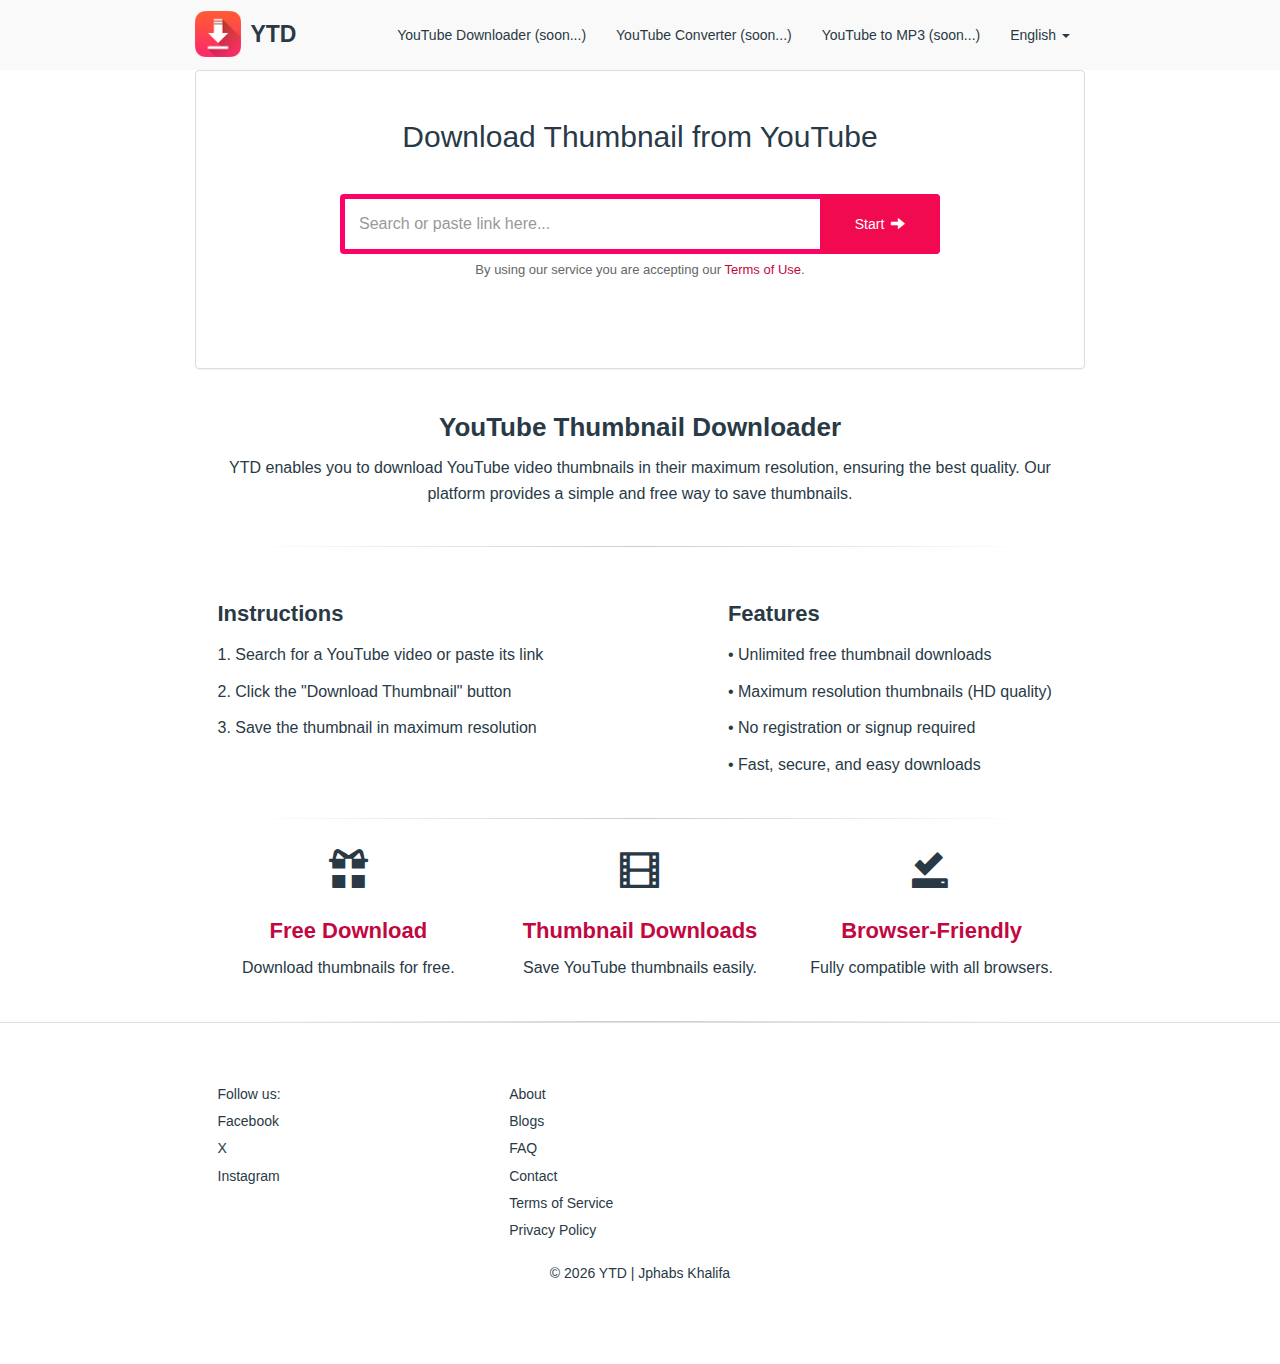
==== commit 8927c9ae: "footer update added Jphabs Khalifa" ====
--- a/index.html
+++ b/index.html
@@ -1,6 +1,7 @@
 <!DOCTYPE html>
 <html lang="en">
     <head>
+    	<meta charset="UTF-8">
         <meta
             name="viewport"
             content="width=device-width, initial-scale=1, maximum-scale=5"
@@ -336,7 +337,7 @@
         </div>
     </div>
     
-    <p>&copy; <span id="year"></span> YTD</p>
+    <p>&copy; <span id="year"></span> YTD | Jphabs Khalifa</p>
     
 </footer>
 
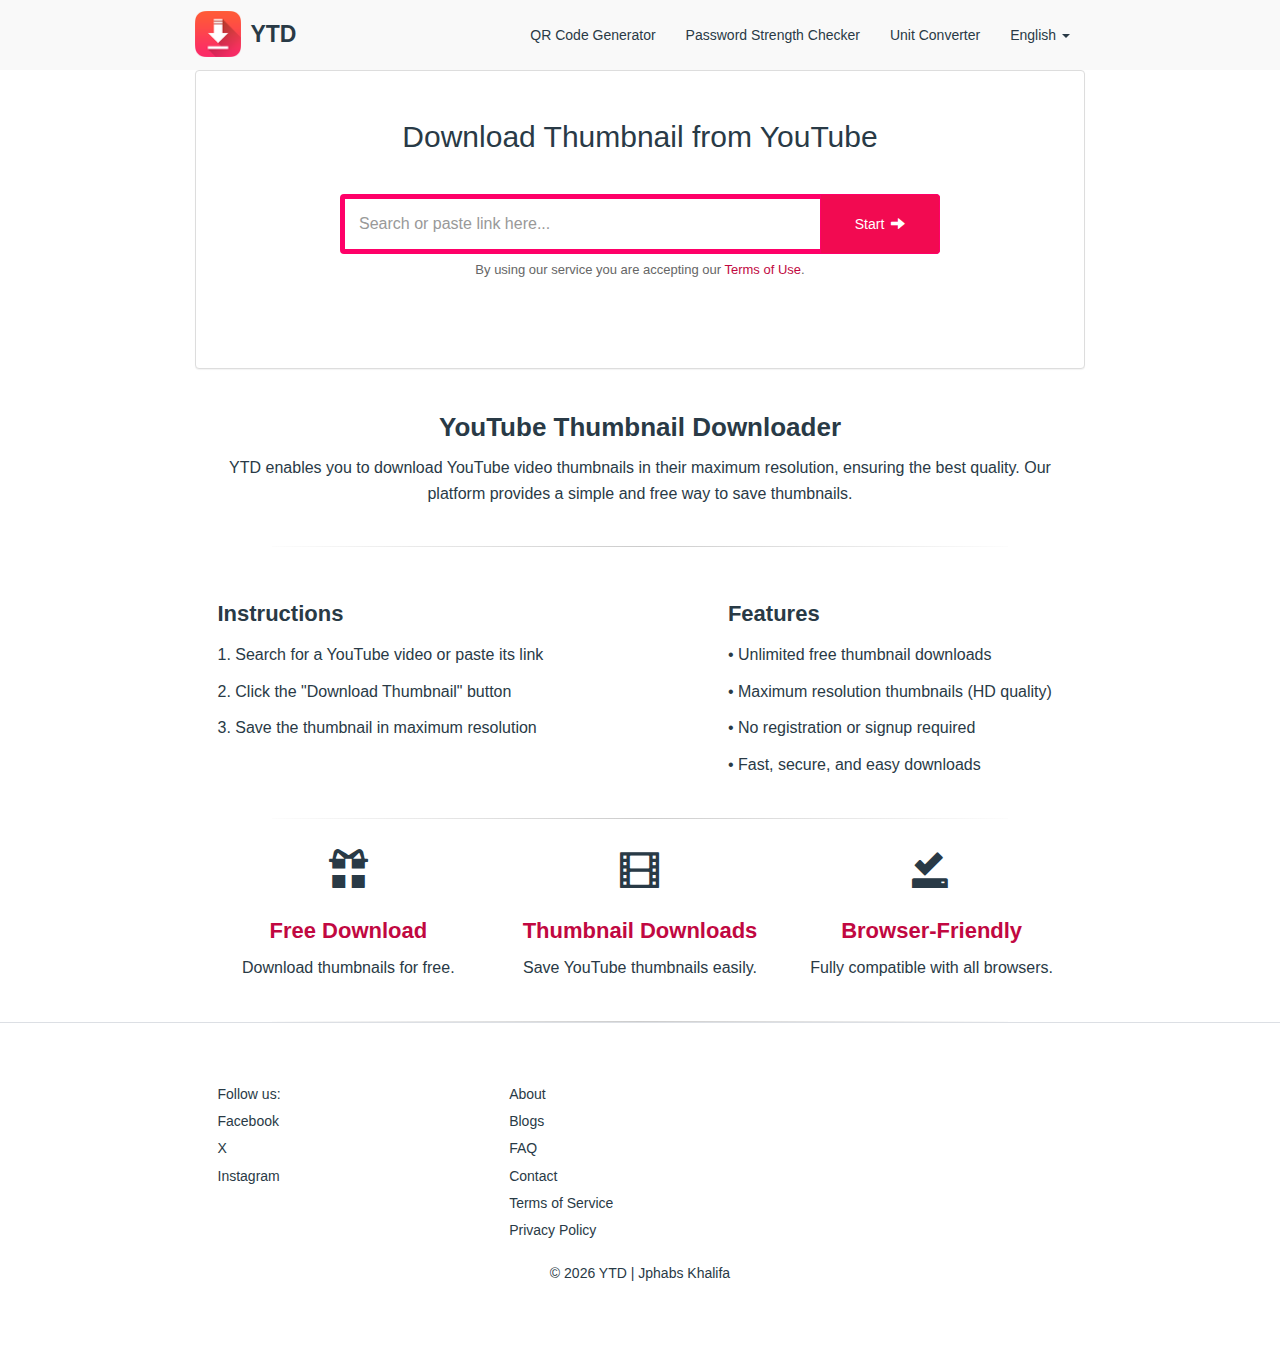
==== commit f3efab06: "added tools, qr code generator, password strength checker, unit converter, index.html menu updated f" ====
--- a/index.html
+++ b/index.html
@@ -90,26 +90,26 @@
                     <ul class="nav navbar-nav m-r-0 m-l-0">
                         <li>
                             <a
-                                href="index.html"
+                                href="pages/qr-code-generator.html"
                                 target="_blank"
                                 rel="noopener noreferrer"
-                                >YouTube Downloader (soon...)</a
+                                >QR Code Generator</a
                             >
                         </li>
                         <li>
                             <a
-                                href="index.html"
+                                href="pages/password-strength-checker.html"
                                 target="_blank"
                                 rel="noopener noreferrer"
-                                >YouTube Converter (soon...)</a
+                                >Password Strength Checker</a
                             >
                         </li>
                         <li>
                             <a
-                                href="index.html"
+                                href="pages/unit-converter.html"
                                 target="_blank"
                                 rel="noopener noreferrer"
-                                >YouTube to MP3 (soon...)</a
+                                >Unit Converter</a
                             >
                         </li>
                         <li class="dropdown">
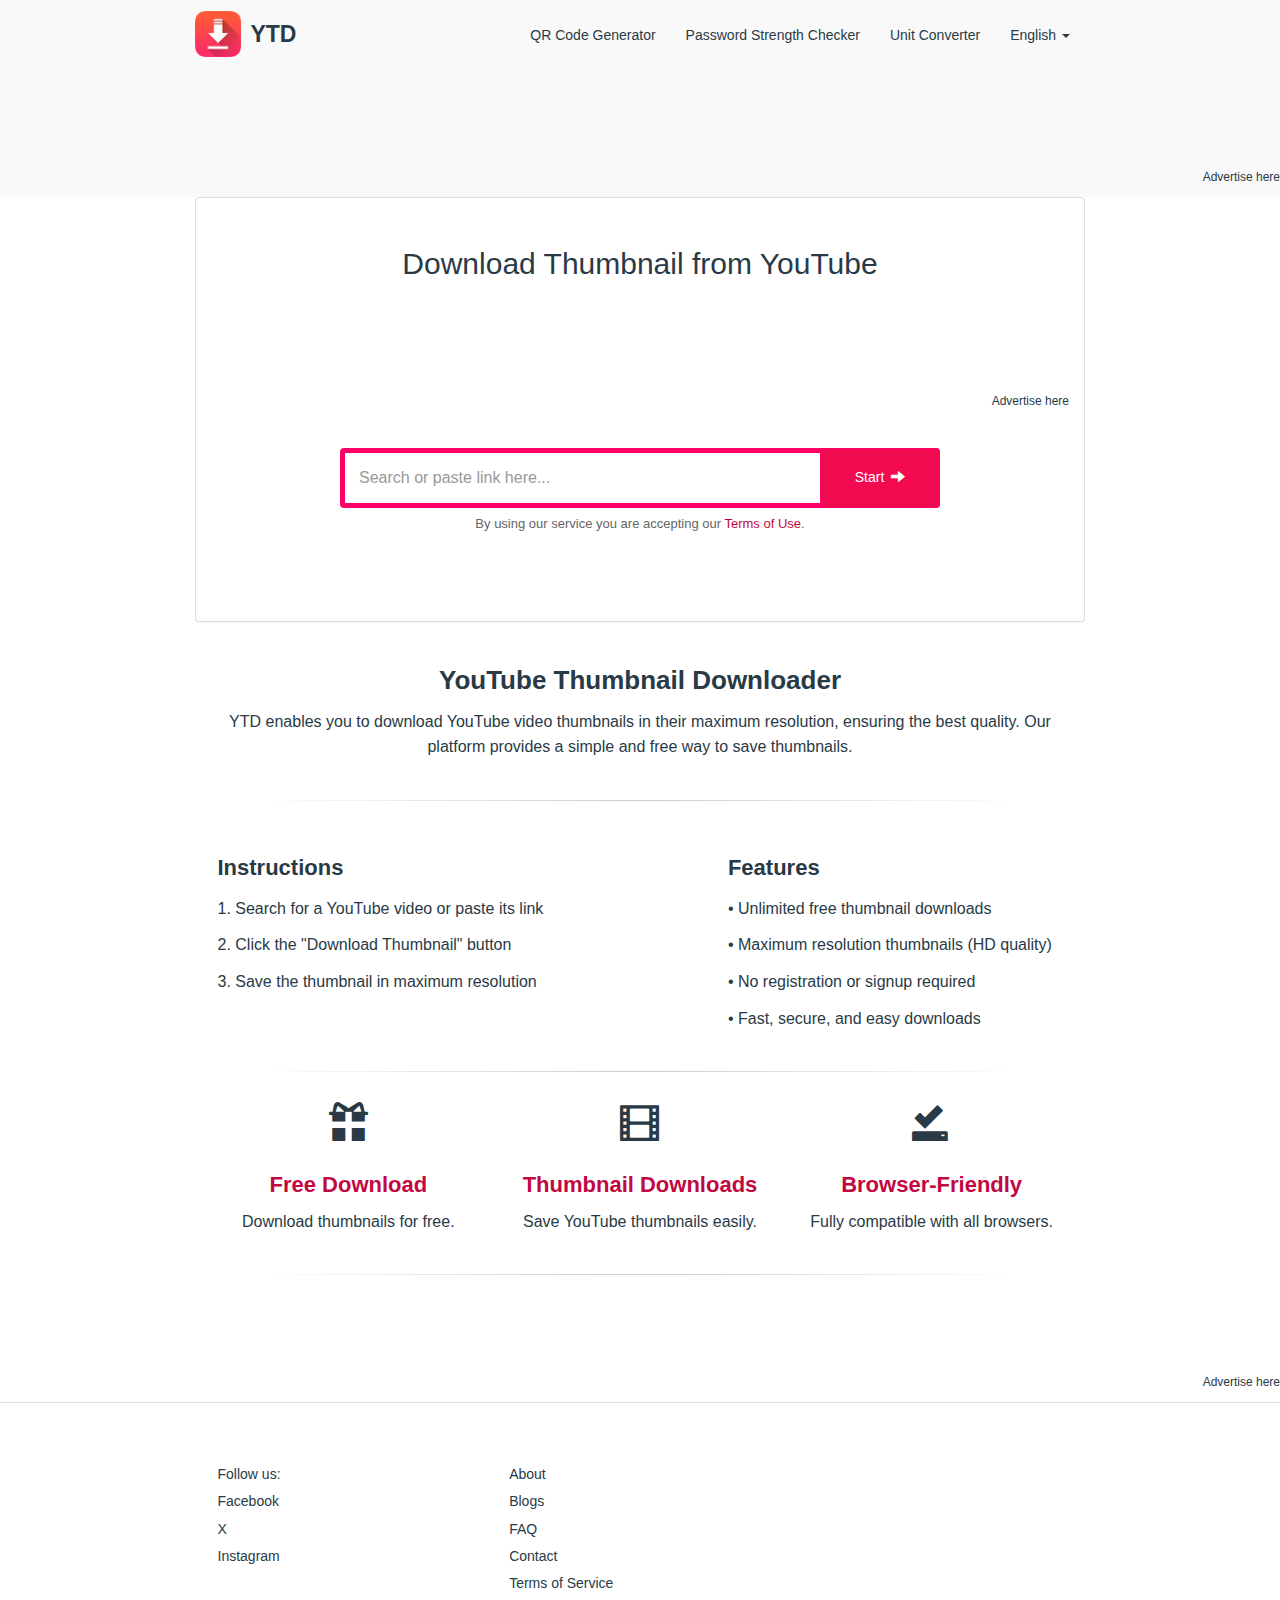
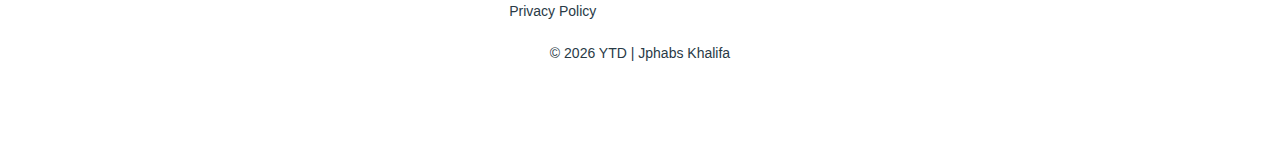
==== commit bbed4a64: "adding a-ads codes in the index.html" ====
--- a/index.html
+++ b/index.html
@@ -130,6 +130,13 @@
             </div> 
         </div> 
     </nav>
+    
+    <!-- Ad Above Search Bar -->
+                    <div id="frame" style="width: 100%; margin-bottom: 10px; text-align: center;">
+                        <iframe data-aa='2380441' src='//acceptable.a-ads.com/2380441' style='border:0px; padding:0; width:100%; height:90px; overflow:hidden; background-color: transparent;'></iframe>
+                        <a style="display: block; text-align: right; font-size: 12px" id="frame-link" href="https://aads.com/campaigns/new/?source_id=2380441&source_type=ad_unit&partner=2380441">Advertise here</a>
+                    </div>
+    
 </div> 
 
             <div class="container">
@@ -140,6 +147,13 @@
                                 <h1 class="hero-header">
                                     Download Thumbnail from YouTube
                                 </h1>
+                                
+                                <!-- Ad Above Search Bar -->
+                    <div id="frame" style="width: 100%; margin-bottom: 10px; text-align: center;">
+                        <iframe data-aa='2380441' src='//acceptable.a-ads.com/2380441' style='border:0px; padding:0; width:100%; height:90px; overflow:hidden; background-color: transparent;'></iframe>
+                        <a style="display: block; text-align: right; font-size: 12px" id="frame-link" href="https://aads.com/campaigns/new/?source_id=2380441&source_type=ad_unit&partner=2380441">Advertise here</a>
+                    </div>
+                                
                                 <form
                                     class="form-inline form-search"
                                     id="search-form"
@@ -273,6 +287,12 @@
                 </div>
             </div>
         </div>
+        
+        <!-- Ad Above Search Bar -->
+                    <div id="frame" style="width: 100%; margin-bottom: 10px; text-align: center;">
+                        <iframe data-aa='2380441' src='//acceptable.a-ads.com/2380441' style='border:0px; padding:0; width:100%; height:90px; overflow:hidden; background-color: transparent;'></iframe>
+                        <a style="display: block; text-align: right; font-size: 12px" id="frame-link" href="https://aads.com/campaigns/new/?source_id=2380441&source_type=ad_unit&partner=2380441">Advertise here</a>
+                    </div>
 
         <div
             class="modal fade"
@@ -314,6 +334,13 @@
                     </div>
                 </div>
             </div>
+            
+            <!-- Ad Above Search Bar -->
+                    <div id="frame" style="width: 100%; margin-bottom: 10px; text-align: center;">
+                        <iframe data-aa='2380441' src='//acceptable.a-ads.com/2380441' style='border:0px; padding:0; width:100%; height:90px; overflow:hidden; background-color: transparent;'></iframe>
+                        <a style="display: block; text-align: right; font-size: 12px" id="frame-link" href="https://aads.com/campaigns/new/?source_id=2380441&source_type=ad_unit&partner=2380441">Advertise here</a>
+                    </div>
+            
         </div>
         
 <footer class="footer clearfix footer-borderless">
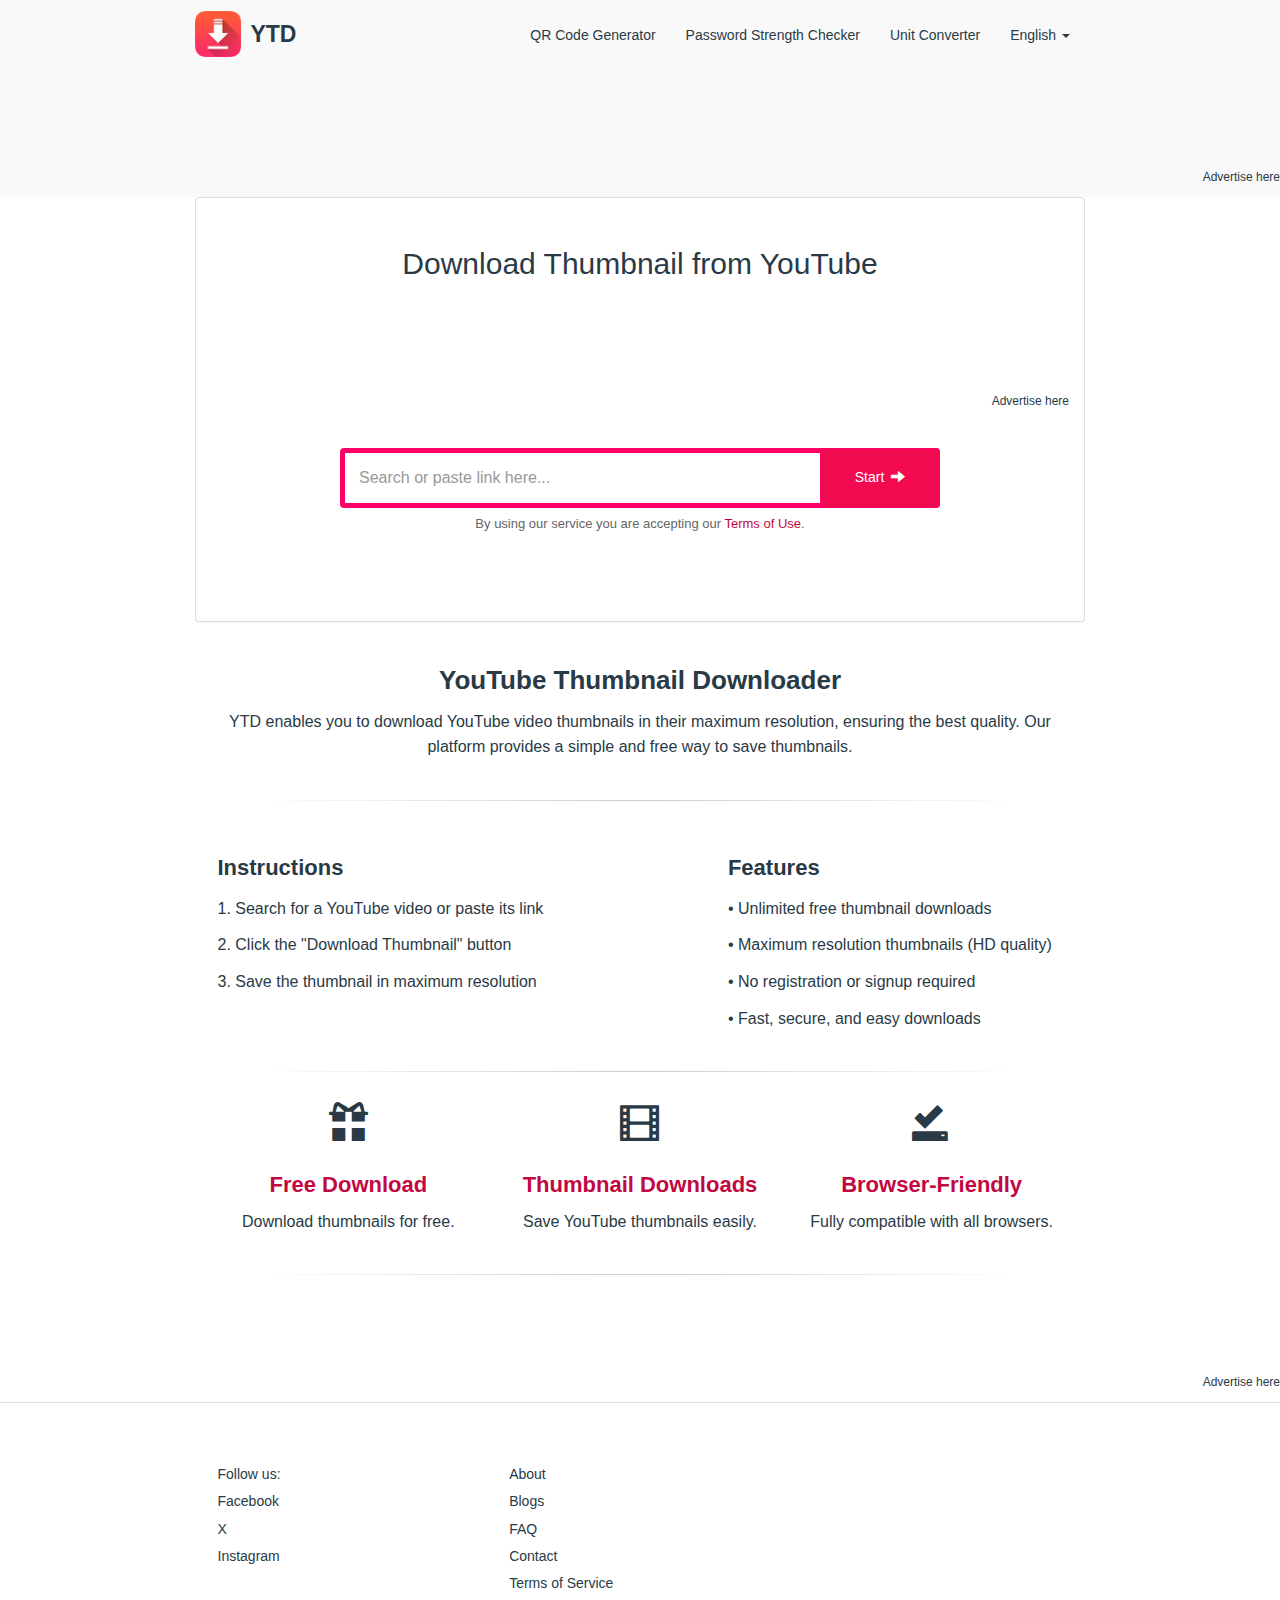
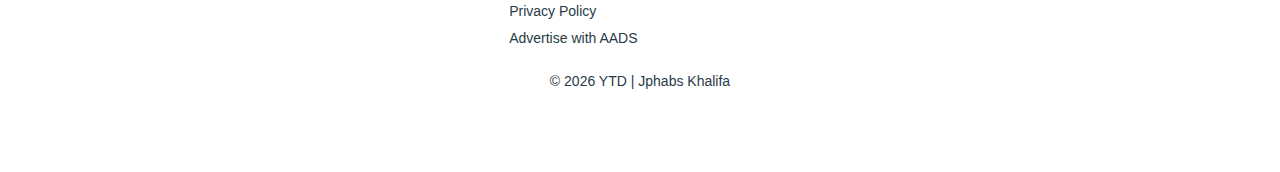
==== commit e2cb9752: "adding aads partner code in the footer" ====
--- a/index.html
+++ b/index.html
@@ -360,6 +360,7 @@
                 <p><a class="footer-list-link" href="pages/contact.html">Contact</a></p>
                 <p><a class="footer-list-link" href="pages/tos.html">Terms of Service</a></p>
                 <p><a class="footer-list-link" href="pages/privacy-policy.html">Privacy Policy</a></p>
+                <p><a class="footer-list-link" href="https://aads.com/?partner=2380441">Advertise with AADS</a></p>
             </div>
         </div>
     </div>
